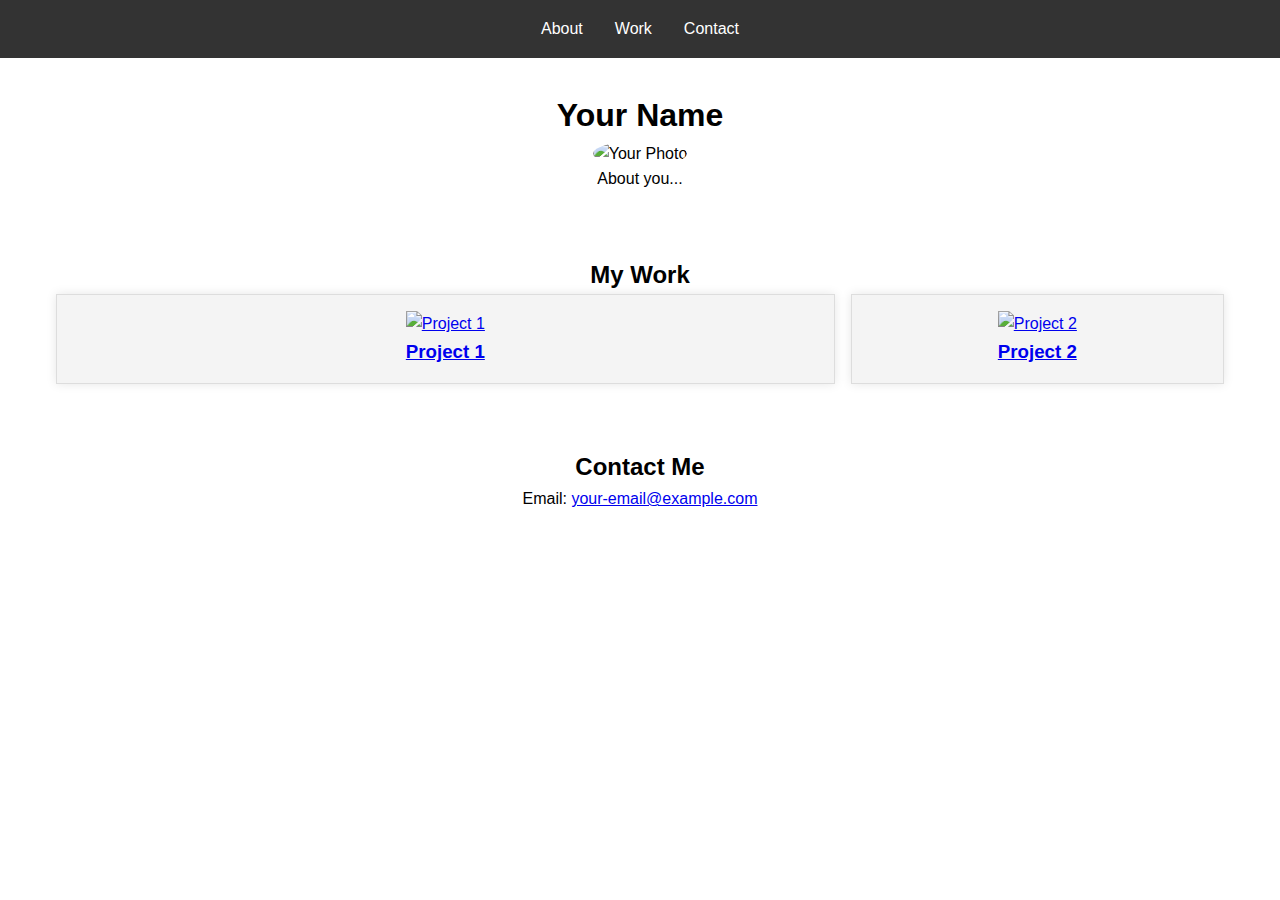
==== index.html @ 7486b3f1 "initial layout" ====
<!DOCTYPE html>
<html lang="en">
  <head>
    <meta charset="UTF-8" />
    <meta name="viewport" content="width=device-width, initial-scale=1.0" />
    <title>Portfolio</title>
    <link rel="stylesheet" href="styles.css" />
  </head>
  <body>
    <header>
      <nav>
        <ul>
          <li><a href="#about">About</a></li>
          <li><a href="#work">Work</a></li>
          <li><a href="#contact">Contact</a></li>
        </ul>
      </nav>
    </header>
    <section id="about">
      <h1>Your Name</h1>
      <img src="your-photo.jpg" alt="Your Photo" />
      <p>About you...</p>
    </section>
    <section id="work">
      <h2>My Work</h2>
      <div class="grid">
        <div class="item large">
          <a href="https://your-deployed-app1.com" target="_blank">
            <img src="project1.jpg" alt="Project 1" />
            <h3>Project 1</h3>
          </a>
        </div>
        <div class="item">
          <a href="https://your-deployed-app2.com" target="_blank">
            <img src="project2.jpg" alt="Project 2" />
            <h3>Project 2</h3>
          </a>
        </div>
        <!-- Add more projects as needed -->
      </div>
    </section>
    <section id="contact">
      <h2>Contact Me</h2>
      <p>
        Email:
        <a href="mailto:your-email@example.com">your-email@example.com</a>
      </p>
    </section>
    <script src="script.js"></script>
  </body>
</html>
---- styles.css ----
/* Basic Reset */
* {
  margin: 0;
  padding: 0;
  box-sizing: border-box;
}

/* Body Styles */
body {
  font-family: Arial, sans-serif;
  line-height: 1.6;
}

/* Header Styles */
header {
  background: #333;
  color: #fff;
  padding: 1rem 0;
}

header nav ul {
  display: flex;
  justify-content: center;
  list-style: none;
}

header nav ul li {
  margin: 0 1rem;
}

header nav ul li a {
  color: #fff;
  text-decoration: none;
}

/* Section Styles */
section {
  padding: 2rem;
  text-align: center;
}

#about img {
  width: 150px;
  border-radius: 50%;
}

/* Grid Styles */
.grid {
  display: flex;
  flex-wrap: wrap;
  gap: 1rem;
  justify-content: center;
}

.grid .item {
  background: #f4f4f4;
  padding: 1rem;
  border: 1px solid #ddd;
  width: calc(33.333% - 2rem);
  box-shadow: 0 0 10px rgba(0, 0, 0, 0.1);
}

.grid .item img {
  max-width: 100%;
  height: auto;
}

/* Responsive Styles */
@media (max-width: 768px) {
  .grid .item {
    width: calc(50% - 2rem);
  }
}

@media (max-width: 480px) {
  .grid .item {
    width: 100%;
  }
}

.grid .item.large {
  width: calc(66.666% - 2rem);
}
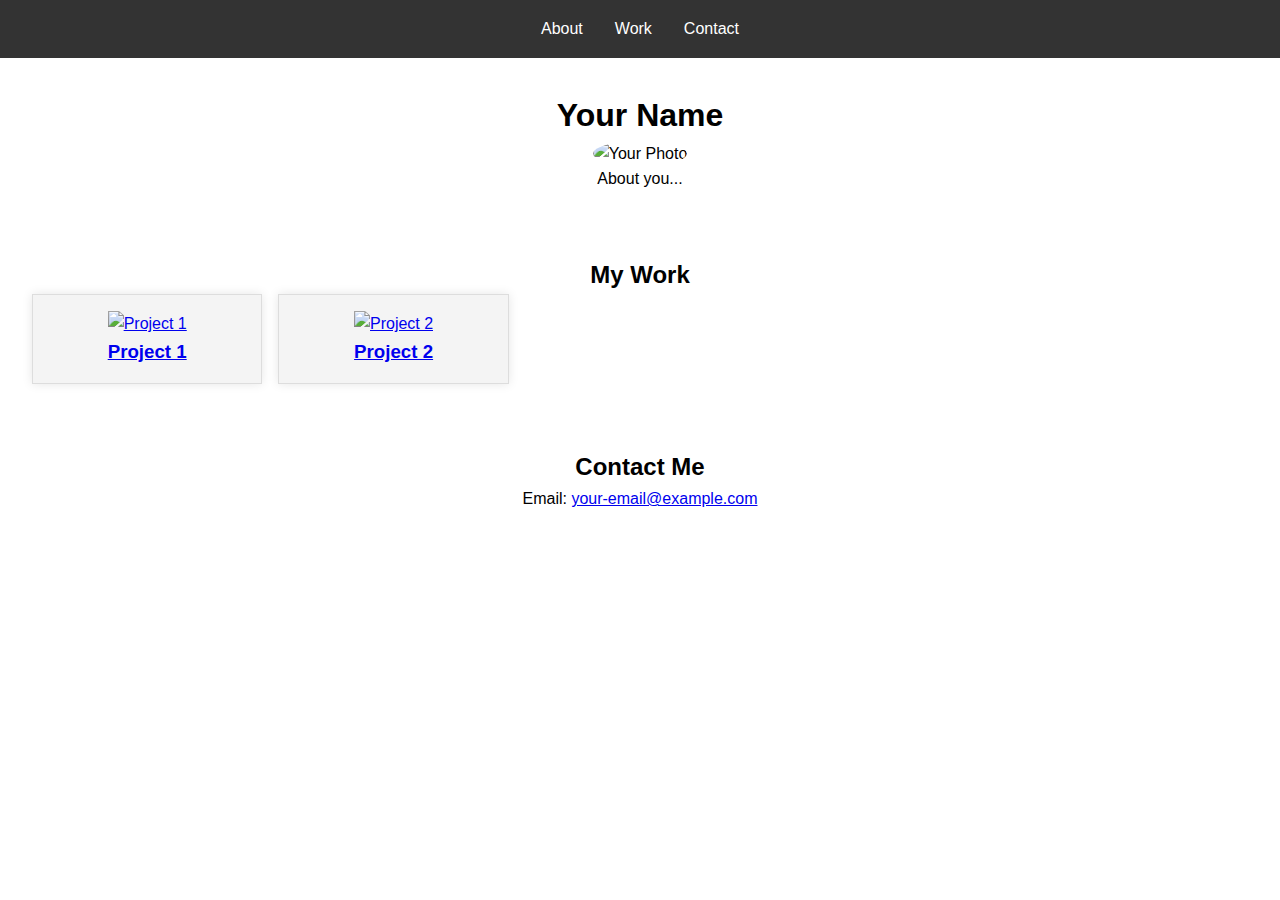
==== commit 8e620e73: "more visual responsiveness in the grid" ====
--- a/index.html
+++ b/index.html
@@ -24,13 +24,13 @@
     <section id="work">
       <h2>My Work</h2>
       <div class="grid">
-        <div class="item large">
+        <div class="item" data-project="1">
           <a href="https://your-deployed-app1.com" target="_blank">
             <img src="project1.jpg" alt="Project 1" />
             <h3>Project 1</h3>
           </a>
         </div>
-        <div class="item">
+        <div class="item" data-project="2">
           <a href="https://your-deployed-app2.com" target="_blank">
             <img src="project2.jpg" alt="Project 2" />
             <h3>Project 2</h3>
--- a/styles.css
+++ b/styles.css
@@ -46,8 +46,8 @@
 
 /* Grid Styles */
 .grid {
-  display: flex;
-  flex-wrap: wrap;
+  display: grid;
+  grid-template-columns: repeat(auto-fill, minmax(200px, 1fr));
   gap: 1rem;
   justify-content: center;
 }
@@ -56,8 +56,8 @@
   background: #f4f4f4;
   padding: 1rem;
   border: 1px solid #ddd;
-  width: calc(33.333% - 2rem);
   box-shadow: 0 0 10px rgba(0, 0, 0, 0.1);
+  transition: transform 0.3s ease, grid-column 0.3s ease, grid-row 0.3s ease;
 }
 
 .grid .item img {
@@ -65,19 +65,27 @@
   height: auto;
 }
 
+/* Hover Effect */
+.grid .item:hover {
+  transform: scale(1.05);
+}
+
+/* Active Effect */
+.grid .item.active {
+  grid-column: span 2;
+  grid-row: span 2;
+  transform: scale(1.1);
+}
+
 /* Responsive Styles */
 @media (max-width: 768px) {
   .grid .item {
-    width: calc(50% - 2rem);
+    grid-column: span 2;
   }
 }
 
 @media (max-width: 480px) {
   .grid .item {
-    width: 100%;
+    grid-column: span 1;
   }
 }
-
-.grid .item.large {
-  width: calc(66.666% - 2rem);
-}
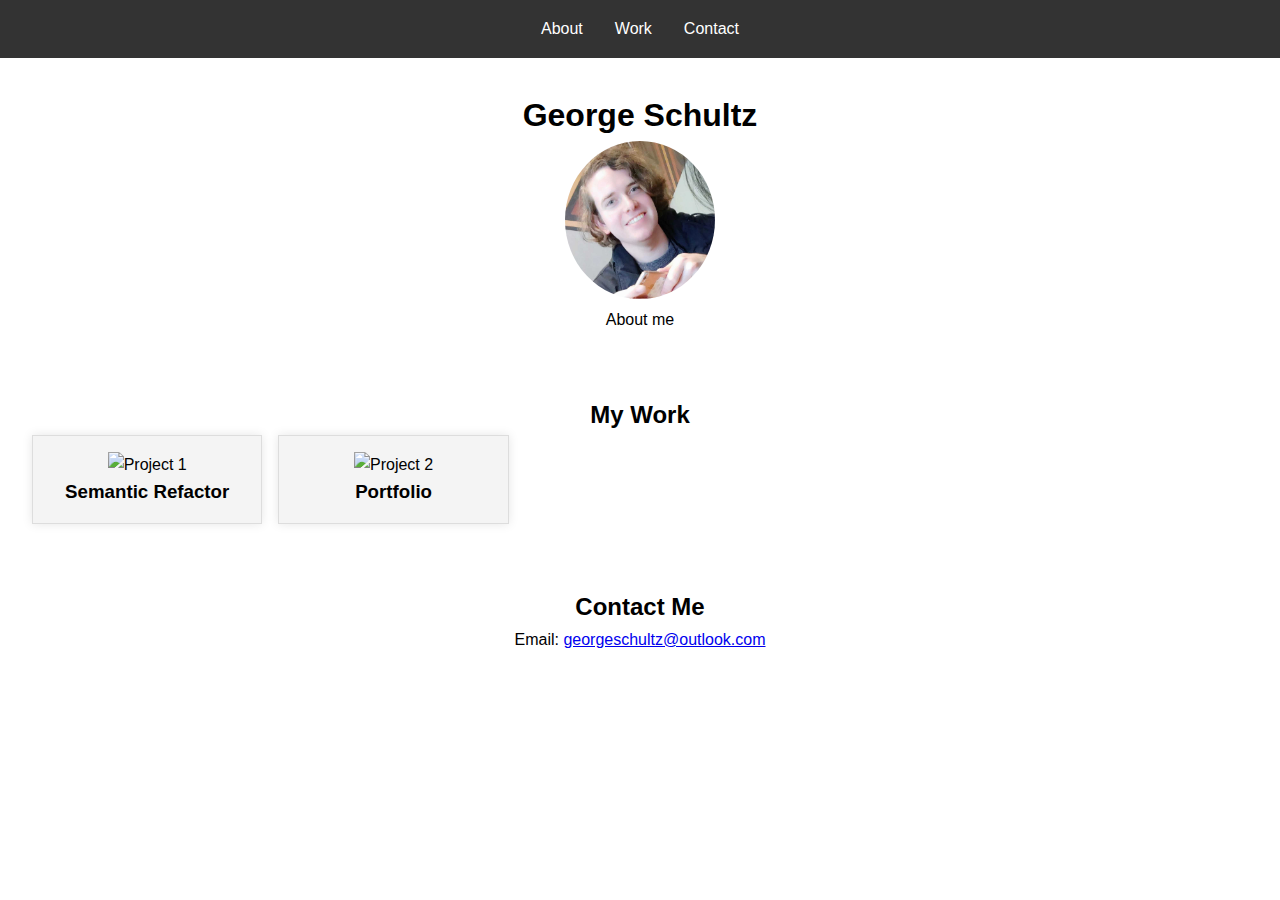
==== commit 9c1c131d: "cleaned up folder structure, added modals for projects" ====
--- a/index.html
+++ b/index.html
@@ -4,7 +4,7 @@
     <meta charset="UTF-8" />
     <meta name="viewport" content="width=device-width, initial-scale=1.0" />
     <title>Portfolio</title>
-    <link rel="stylesheet" href="styles.css" />
+    <link rel="stylesheet" href="/assets/css/styles.css" />
   </head>
   <body>
     <header>
@@ -17,24 +17,20 @@
       </nav>
     </header>
     <section id="about">
-      <h1>Your Name</h1>
-      <img src="your-photo.jpg" alt="Your Photo" />
-      <p>About you...</p>
+      <h1>George Schultz</h1>
+      <img src="/assets/images/1000036615.jpg" alt="Your Photo" />
+      <p>About me</p>
     </section>
     <section id="work">
       <h2>My Work</h2>
       <div class="grid">
         <div class="item" data-project="1">
-          <a href="https://your-deployed-app1.com" target="_blank">
-            <img src="project1.jpg" alt="Project 1" />
-            <h3>Project 1</h3>
-          </a>
+          <img src="project1.jpg" alt="Project 1" />
+          <h3>Semantic Refactor</h3>
         </div>
         <div class="item" data-project="2">
-          <a href="https://your-deployed-app2.com" target="_blank">
-            <img src="project2.jpg" alt="Project 2" />
-            <h3>Project 2</h3>
-          </a>
+          <img src="project2.jpg" alt="Project 2" />
+          <h3>Portfolio</h3>
         </div>
         <!-- Add more projects as needed -->
       </div>
@@ -43,9 +39,27 @@
       <h2>Contact Me</h2>
       <p>
         Email:
-        <a href="mailto:your-email@example.com">your-email@example.com</a>
+        <a href="mailto:georgeschultz@outlook.com">georgeschultz@outlook.com</a>
       </p>
     </section>
-    <script src="script.js"></script>
+
+    <!-- Modals -->
+    <div class="modal" id="modal-1">
+      <div class="modal-content">
+        <span class="close" onclick="closeModal('modal-1')">&times;</span>
+        <h2>Semantic Refactor</h2>
+        <p>Details about Project 1...</p>
+      </div>
+    </div>
+    <div class="modal" id="modal-2">
+      <div class="modal-content">
+        <span class="close" onclick="closeModal('modal-2')">&times;</span>
+        <h2>Portfolio</h2>
+        <p>Details about Project 2...</p>
+      </div>
+    </div>
+    <!-- Add more modals as needed -->
+
+    <script src="/assets/script.js"></script>
   </body>
 </html>
--- a/assets/css/styles.css
+++ b/assets/css/styles.css
@@ -0,0 +1,131 @@
+/* Basic Reset */
+* {
+  margin: 0;
+  padding: 0;
+  box-sizing: border-box;
+}
+
+/* Body Styles */
+body {
+  font-family: Arial, sans-serif;
+  line-height: 1.6;
+}
+
+/* Header Styles */
+header {
+  background: #333;
+  color: #fff;
+  padding: 1rem 0;
+}
+
+header nav ul {
+  display: flex;
+  justify-content: center;
+  list-style: none;
+}
+
+header nav ul li {
+  margin: 0 1rem;
+}
+
+header nav ul li a {
+  color: #fff;
+  text-decoration: none;
+}
+
+/* Section Styles */
+section {
+  padding: 2rem;
+  text-align: center;
+}
+
+#about img {
+  width: 150px;
+  border-radius: 50%;
+}
+
+/* Grid Styles */
+.grid {
+  display: grid;
+  grid-template-columns: repeat(auto-fill, minmax(200px, 1fr));
+  gap: 1rem;
+  justify-content: center;
+}
+
+.grid .item {
+  background: #f4f4f4;
+  padding: 1rem;
+  border: 1px solid #ddd;
+  box-shadow: 0 0 10px rgba(0, 0, 0, 0.1);
+  transition: transform 0.3s ease, grid-column 0.3s ease, grid-row 0.3s ease;
+  cursor: pointer;
+}
+
+.grid .item img {
+  max-width: 100%;
+  height: auto;
+}
+
+/* Hover Effect */
+.grid .item:hover {
+  transform: scale(1.05);
+}
+
+/* Active Effect */
+.grid .item.active {
+  grid-column: span 2;
+  grid-row: span 2;
+  transform: scale(1.1);
+}
+
+/* Modal Styles */
+.modal {
+  display: none;
+  position: fixed;
+  z-index: 1;
+  left: 0;
+  top: 0;
+  width: 100%;
+  height: 100%;
+  overflow: auto;
+  background-color: rgb(0, 0, 0);
+  background-color: rgba(0, 0, 0, 0.4);
+  padding-top: 60px;
+}
+
+.modal-content {
+  background-color: #fefefe;
+  margin: 5% auto;
+  padding: 20px;
+  border: 1px solid #888;
+  width: 80%;
+  max-width: 600px;
+  position: relative;
+}
+
+.close {
+  color: #aaa;
+  float: right;
+  font-size: 28px;
+  font-weight: bold;
+}
+
+.close:hover,
+.close:focus {
+  color: black;
+  text-decoration: none;
+  cursor: pointer;
+}
+
+/* Responsive Styles */
+@media (max-width: 768px) {
+  .grid .item {
+    grid-column: span 2;
+  }
+}
+
+@media (max-width: 480px) {
+  .grid .item {
+    grid-column: span 1;
+  }
+}
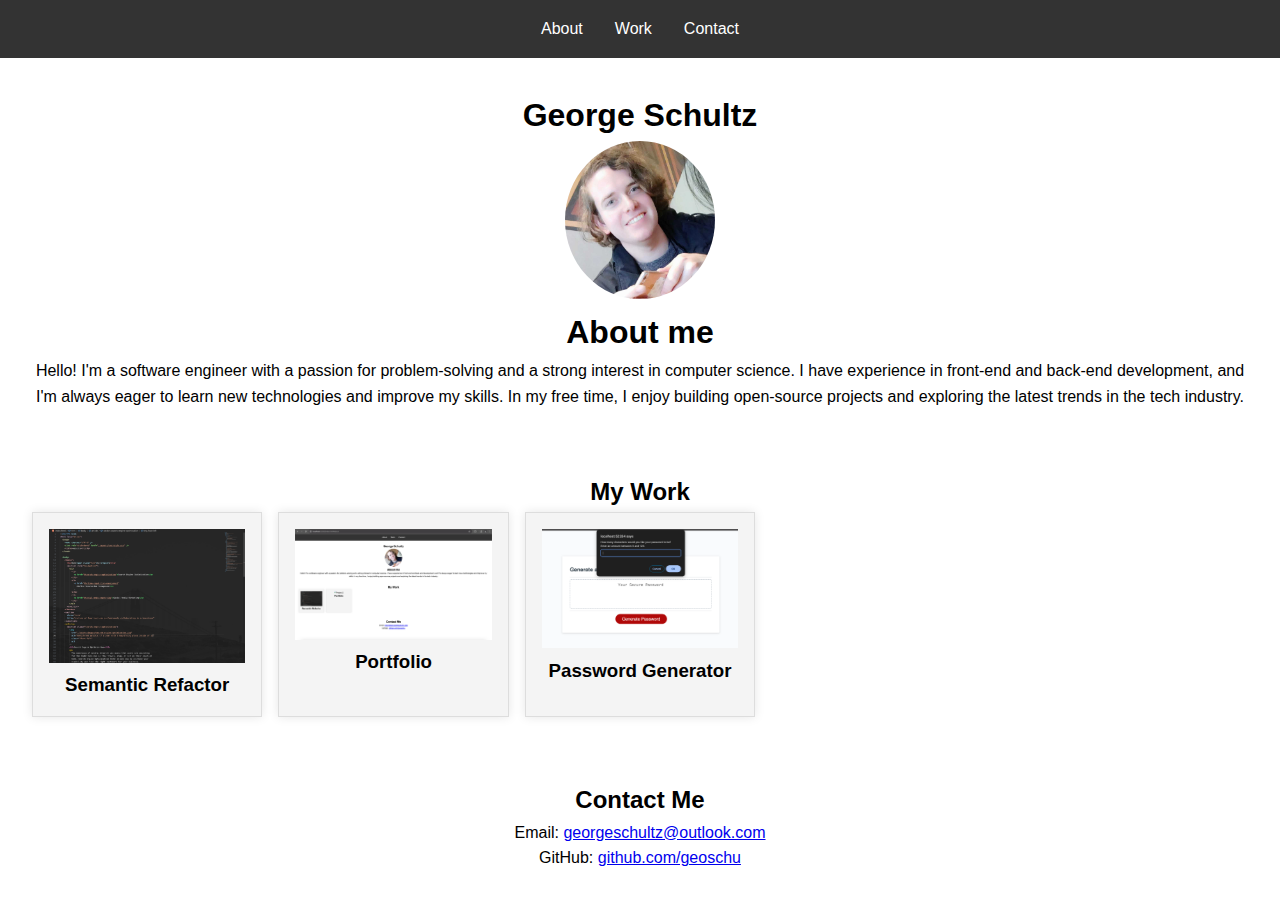
==== commit b47d0f57: "added more projects" ====
--- a/index.html
+++ b/index.html
@@ -19,18 +19,29 @@
     <section id="about">
       <h1>George Schultz</h1>
       <img src="/assets/images/1000036615.jpg" alt="Your Photo" />
-      <p>About me</p>
+      <h1>About me</h1>
+      <p>
+        Hello! I'm a software engineer with a passion for problem-solving and a
+        strong interest in computer science. I have experience in front-end and
+        back-end development, and I'm always eager to learn new technologies and
+        improve my skills. In my free time, I enjoy building open-source
+        projects and exploring the latest trends in the tech industry.
+      </p>
     </section>
     <section id="work">
       <h2>My Work</h2>
       <div class="grid">
         <div class="item" data-project="1">
-          <img src="project1.jpg" alt="Project 1" />
+          <img src="/assets/images/Project1.png" alt="Project 1" />
           <h3>Semantic Refactor</h3>
         </div>
         <div class="item" data-project="2">
-          <img src="project2.jpg" alt="Project 2" />
+          <img src="/assets/images/Project2.png" alt="Project 2" />
           <h3>Portfolio</h3>
+        </div>
+        <div class="item" data-project="3">
+          <img src="/assets/images/Project3.png" alt="Project 3" />
+          <h3>Password Generator</h3>
         </div>
         <!-- Add more projects as needed -->
       </div>
@@ -41,6 +52,12 @@
         Email:
         <a href="mailto:georgeschultz@outlook.com">georgeschultz@outlook.com</a>
       </p>
+      <p>
+        GitHub:
+        <a href="https://github.com/geoschu" target="_blank"
+          >github.com/geoschu</a
+        >
+      </p>
     </section>
 
     <!-- Modals -->
@@ -48,14 +65,86 @@
       <div class="modal-content">
         <span class="close" onclick="closeModal('modal-1')">&times;</span>
         <h2>Semantic Refactor</h2>
-        <p>Details about Project 1...</p>
+        <p>
+          Semantic Refactor, is a study in refactoring HTML semantics. The
+          motivation behind this project was to understand and implement better
+          HTML semantics in web development. The project was built to refactor
+          an existing HTML codebase to improve its semantics. The main issue it
+          solved was poor readability and SEO performance due to non-semantic
+          HTML. Through this project, I learned the importance of semantic HTML
+          and how it can improve both accessibility and SEO.
+        </p>
+        <img
+          id="thumbnail-2"
+          class="thumbnail"
+          src="/assets/images/Project1.png"
+          alt="Project 2 Thumbnail"
+          onclick="expandImage('modal-2')"
+        />
+        <img
+          id="large-2"
+          class="large"
+          src="/assets/images/Project1-2.png"
+          alt="Project 2 Large"
+          style="display: none"
+        />
       </div>
     </div>
     <div class="modal" id="modal-2">
       <div class="modal-content">
         <span class="close" onclick="closeModal('modal-2')">&times;</span>
         <h2>Portfolio</h2>
-        <p>Details about Project 2...</p>
+        <p>
+          A portfolio website that showcases various projects. Each project is
+          represented by a thumbnail image. When a thumbnail is clicked, it
+          triggers a modal to open, displaying more details about the project.
+          The modal contains a larger version of the project image, a title, and
+          a description. The project uses semantic HTML for improved
+          accessibility and SEO.
+        </p>
+        <img
+          id="thumbnail-2"
+          class="thumbnail"
+          src="/assets/images/Project2.png"
+          alt="Project 2 Thumbnail"
+          onclick="expandImage('modal-2')"
+        />
+        <img
+          id="large-2"
+          class="large"
+          src="/assets/images/Project2-1.png"
+          alt="Project 2 Large"
+          style="display: none"
+        />
+      </div>
+    </div>
+    <div class="modal" id="modal-3">
+      <div class="modal-content">
+        <span class="close" onclick="closeModal('modal-2')">&times;</span>
+        <h2>Portfolio</h2>
+        <p>
+          This project is a simple JavaScript application that generates random
+          passwords based on user preferences. The user can specify the length
+          of the password, and whether it should contain lowercase letters,
+          uppercase letters, digits, and special characters. The application was
+          built to provide a simple and user-friendly way to generate secure
+          passwords. It's designed to help users create complex and unique
+          passwords for their online accounts.
+        </p>
+        <img
+          id="thumbnail-3"
+          class="thumbnail"
+          src="/assets/images/Project3.png"
+          alt="Project 3 Thumbnail"
+          onclick="expandImage('modal-3')"
+        />
+        <img
+          id="large-3"
+          class="large"
+          src="/assets/images/Project3-1.png"
+          alt="Project 3 Large"
+          style="display: none"
+        />
       </div>
     </div>
     <!-- Add more modals as needed -->
--- a/assets/css/styles.css
+++ b/assets/css/styles.css
@@ -129,3 +129,31 @@
     grid-column: span 1;
   }
 }
+
+.large {
+  animation: fadeIn 1s;
+  max-width: 100%;
+  max-height: 100vh;
+  object-fit: contain;
+  display: block;
+  margin: auto;
+  position: absolute;
+  top: 0;
+  left: 0;
+  bottom: 0;
+  right: 0;
+}
+
+@keyframes fadeIn {
+  from {
+    opacity: 0;
+  }
+  to {
+    opacity: 1;
+  }
+}
+
+.thumbnail {
+  max-width: 100%;
+  height: auto;
+}
